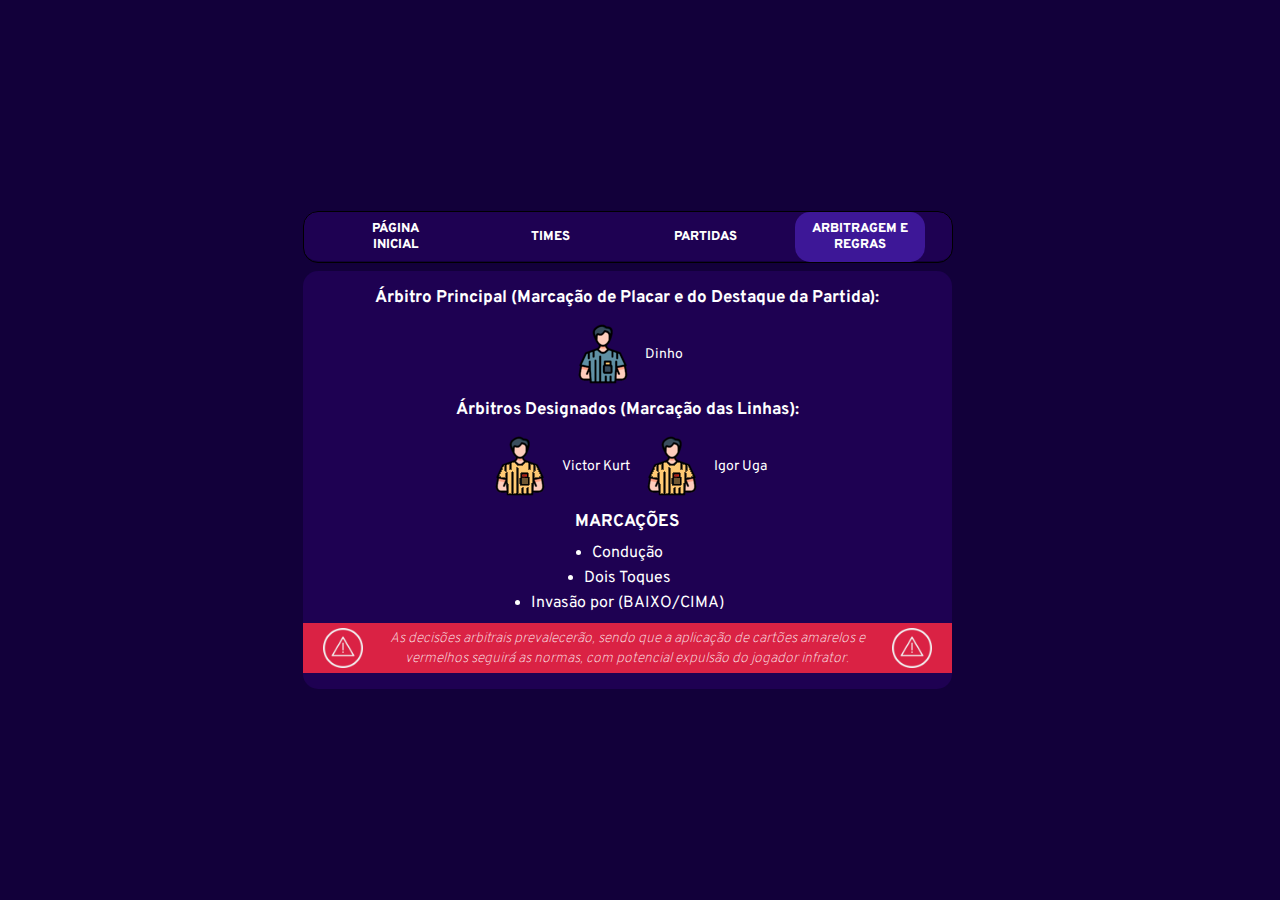
==== menu/arbitragem-regras.html @ 5cd1703c "first commit" ====
<!DOCTYPE html>
<html lang="pt-br">

<head>
    <meta charset="UTF-8">
    <meta name="viewport" content="width=device-width, initial-scale=1.0">
    <title>Desafio</title>
    <link rel="stylesheet" href="../css/style.css">
    <link rel="stylesheet" href="css/responsive.css">
    <link rel="stylesheet" href="css/responsive-mobile.css">
    <link rel="shortcut icon" href="../paulobas - Copia/images/favicon-32x32.png" type="image/x-icon">
</head>

<body>
    <main>
        <nav class="menu">
            <div class="menu__items">
                <span><a href="../index.html" class="menu__item__link">Página
                        <br> Inicial</a></span>
                <span><a href="times.html" class="menu__item__link">Times</a></span>
                <span><a href="partidas.html" class="menu__item__link">Partidas</a></span>
                <span><a href="arbitragem-regras.html" class="menu__item__link active">Arbitragem e Regras</a></span>
            </div>
        </nav>
        <div class="main__container">
            <div class="referee__container">
                <h2>Árbitro Principal (Marcação de Placar e do Destaque da Partida):</h2>
                <div class="referee">
                    <img src="../images/main-referee.png" alt="">
                    <p>Dinho</p>
                </div>
                <h2>Árbitros Designados (Marcação das Linhas):</h2>
                <div class="referee">
                    <img src="../images/line-referee.png" alt="">
                    <p>Victor Kurt</p>
                    <img src="../images/line-referee.png" alt="">
                    <p>Igor Uga</p>
                </div>
                <div class="marking">
                    <h2>MARCAÇÕES</h2>
                    <div class="marking__items">
                        <li>Condução</li>
                        <li>Dois Toques</li>
                        <li>Invasão por (BAIXO/CIMA)</li>
                    </div>
                    <div class="marking__alert">
                        <img src="../images/alert.png" alt="" class="alert__img">
                        <p>
                            <em>
                                As decisões arbitrais prevalecerão, sendo que a aplicação de cartões amarelos e vermelhos
                                seguirá as
                                normas, com potencial expulsão do jogador infrator.
                            </em>
                        </p>
                        <img src="../images/alert.png" alt="" class="alert__img">
                    </div>
                </div>
            </div>
        </div>
    </main>
</body>

</html>
---- css/style.css ----
/*Regras Gerais*/

* {
    font-family: var(--font);
    text-decoration: none;
}

/*Fonte do Site*/

@font-face {
    font-family: Overpass;
    src: url(../fonts/Overpass/Overpass-VariableFont_wght.ttf);
}

/*Variáveis*/

:root {
    --body-background: rgb(40, 9, 151);
    --perfil-background: rgb(61, 23, 151);
    --font-primaria: rgb(255, 255, 255);
    --fonte-secundaria: rgba(255, 255, 255, 0.589);
    --menu: rgb(30, 1, 82);
    --corvos-background: rgb(255, 115, 0);
    --azus-background: rgb(105, 195, 255);
    --aguias-background: rgb(29, 18, 189);
    --yeshua-background: rgb(151, 255, 165);
    --kadosh-background: rgb(255, 255, 255);
    --yokohama-background: rgb(0, 0, 0);

    /*==============================*/
    --red: #c20006;
    --red-active: #6b1c1f;
    --dark-grey: #3B3936;
    --medium-grey: #889C9B;
    --light-grey: #B2BEBF;
    --green: #486966;

    --font: 'Overpass';
}

/*Configs do Body e Main*/

html,
body {
    background-color: rgb(18, 0, 58);
    height: 100%;
    width: 100%;
    padding: 0;
    margin: 0;
}

body {
    display: flex;
    align-items: center;
    justify-content: center;
}

main {
    display: flex;
    flex-direction: column;
    gap: 10px;
}

/*Section do Perfil*/

.menu {
    background-color: var(--menu);
    border-radius: 15px;
    display: block;
    margin-right: 25px;
    width: 650px;
    height: 50px;
    position: relative;
}

.menu__items > a{
    color: white;
}

.menu__item__link {
    height: 50px;
    color: white;
    display: flex;
    align-items: center;
    justify-content: center;
}

.active {
    width: 100%;
    display: flex;
    align-items: center;
    justify-content: center;
    text-align: center;
    height: 50px;
    border-radius: 15px;
    background-color: var(--perfil-background);
}

/*Divs Gerais*/

.container {
    display: flex;
    flex-wrap: wrap;
    align-items: center;
    position: relative;
    width: 650px;
    height: 418px;
    justify-content: space-between;
}

/*================*/

.main__container {
    background-color: var(--menu);
    display: flex;
    align-items: center;
    justify-content: center;
    flex-wrap: wrap;
    align-items: center;
    text-align: center;
    position: relative;
    border-radius: 15px;
    width: 649px;
    height: 418px;
    justify-content: space-between;
}

/*============Card Individuais do Times============*/

.card__team {
    display: flex;
    position: relative;
    background-color: var(--menu);
    border-radius: 15px;
    width: 200px;
    height: 162px;
    z-index: 1;
}

/*============Background dos Times============*/

.corvos{
    background-color: var(--corvos-background);
}

.azus{
    background-color: var(--azus-background);
}

.aguias{
    background-color: var(--aguias-background);
}

.yeshua{
    background-color: var(--yeshua-background);
}

.kadosh{
    color: black;
    background-color: var(--kadosh-background);
}

.yokohama{
    background-color: var(--yokohama-background);
}

.corvos-background,
.azus-background,
.aguias-background,
.yeshua-background,
.kadosh-background,
.yokohama-background {
    border-radius: 15px;
    width: 200px;
    height: 170px;
    margin-top: -200px;
    z-index: -1;
}

.corvos-background {
    background-color: var(--corvos-background);
}

.corvos-background>h1 {
    color: black;
}

.azus-background {
    background-color: var(--azus-background);
}

.azus-background>h1 {
    color: black;
}

.aguias-background {
    background-color: var(--aguias-background);
}

.aguias-background>h1 {
    color: white;
}

.yeshua-background {
    background-color: var(--yeshua-background);
}

.yeshua-background>h1 {
    color: black;
}

.kadosh-background {
    background-color: var(--kadosh-background);
}

.kadosh-background>h1 {
    color: black;
}

.yokohama-background {
    background-color: var(--yokohama-background);
}

.yokohama-background>h1 {
    color: white;
}

/*============Card dos Times============*/

.card__team {
    display: inline-block;
    width: 100%;
    text-align: center;
    line-height: 50px;
}

.team__name {
    display: flex;
    align-items: center;
    justify-content: center;
    height: 20px;
    color: var(--font-primaria);
    font-size: 20px;
    margin: 0px;
    padding-top: 10px;
}

.team__info {
    display: flex;
    flex-direction: column;
    gap: 20px;
}

.team__info__header {
    color: white;
    height: 20px;
    display: flex;
    align-items: center;
    justify-content: center;
    gap: 40px;
}

.team__rows {
    display: flex;
    gap: 40px;
    font-size: 12px;
    font-weight: lighter;
}

.team__info__header>h4 {
    height: 20px;
    font-weight: 500;
}

.team {
    width: 70px;
    margin: 10px;
    display: flex;
    align-items: flex-start;
    flex-direction: column;
    gap: 5px;
}

.team__member {
    height: 20px;
    display: flex;
    justify-content: center;
    flex-direction: row;
    text-align: center;
    gap: 10px;
}

.position {
    display: flex;
    justify-content: center;
    flex-direction: column;
    text-align: center;
    gap: 5px;
}

.team__position {
    height: 20px;
    display: flex;
    justify-content: right;
    flex-direction: row;
    text-align: center;
    gap: 10px;
}

.team__member__position {
    color: white;
    margin: 0;
    padding: 0;
    display: flex;
    align-items: center;
    justify-content: right;
    text-align: right;
    height: 23px;
}

.team__member__name {
    color: white;
    margin: 0;
    padding: 0;
    display: flex;
    align-items: center;
    justify-content: left;
    text-align: left;
    height: 23px;
}

.captain__img {
    width: 20px;
    height: 20px;
}

/*============Card da Arbitragem============*/

.referee__container {
    color: white;
    width: 100%;
    display: flex;
    align-items: center;
    justify-content: center;
    gap: 30px;
    flex-direction: column;
}

.referee {
    font-size: 14px;
    height: 30px;
    margin: 0;
    display: flex;
    align-items: center;
    justify-content: center;
    gap: 10px;
    text-align: center;
}

.referee__container>h2,
.marking>h2 {
    font-size: 17px;
    margin: 0;
}

.marking {
    display: flex;
    flex-direction: column;
    gap: 10px;
}

.marking__items {
    display: flex;
    align-items: center;
    justify-content: center;
    flex-direction: column;
    gap: 5px;
    text-align: left;
}

.marking__alert {
    background-color: #DA2244;
    height: 50px;
    display: flex;
    align-items: center;
    padding: 0 20px;
}

.marking__alert>p>em {
    font-size: 14px;
    height: 52px;
    color: white;
    font-weight: 100;
    text-align: center;
}

.alert__img {
    width: 40px;
    height: 40px;
}

.referee__img {
    width: 30px;
}

/*============Card Partidas============*/

.main__container__table {
    background-color: var(--menu);
    text-align: center;
    position: relative;
    border-radius: 15px;
    border-left: 1px solid black;
    border-right: 1px solid black;
    border-bottom: 1px solid black;
    width: 649px;
    height: 418px;
    justify-content: space-between;
}

.main__container__table h1{
    font-size: 20px;
    color: white;
    width: 100%;
    height: 50px;
    margin: 0;
    display: flex;
    align-items: center;
    justify-content: center;
    text-align: center;
}

.main__container>p {
    padding: 0 30px;
}

/*============Card do Menu Partidas============*/

.menu__games{
    background-color: var(--menu);
    border-radius: 15px;
    display: block;
    margin-right: 25px;
    width: 649px;
    height: 50px;
    position: relative;
}

.menu__items {
    font-weight: 800;
    font-size: 13px;
    height: 50px;
    display: flex;
    align-items: center;
    justify-content: center;
    gap: 25px;
    border: 1px solid black;
    border-radius: 15px;
}

.menu__items>span {
    color: white;
    text-transform: uppercase;
    text-align: center;
    width: 130px;
    height: 50px;
    color: white;
    display: flex;
    align-items: center;
    justify-content: center;
}

 .menu__items>span:hover {
    display: flex;
    align-items: center;
    justify-content: center;
    text-align: center;
    height: 50px;
    border-radius: 15px;
    background-color: var(--perfil-background);
    cursor: pointer;
}

.menu__games__items>span{
    color: white;
}

/*============Card do Formato de Jogo============*/

.games__main{
    font-size: 13px;
    color: white;
    width: 100%;
    display: flex;
    align-items: center;
    justify-content: center;
    flex-direction: column;
    gap: 20px;
}

.games__main>div{
    border-radius: 5px;
    width: 100%;
}

.games__main__menu{
    display: flex;
    flex-direction: column;
    gap: 15px;
    width: 100%;
    
}

.games__main__menu>div{
    height: 100%;
    text-align: center;
}

.main__menu__form{
    border: 1px solid white;
    border-radius: 15px;
    display: flex;
    align-items: center;
    justify-content: center;
    flex-direction: row;
}

.first-game, .second-game, .semi-final{
    border-right: 1px solid white;
    border-radius: 15px;
}

.first-game, .second-game, .semi-final, .grand-final{
    height: 100%;
    padding: 0 15px;
}

.main__menu__text{
    font-size: 15px;
    font-weight: 400;
    font-style: italic;
    padding: 8px 20px;
    display: flex;
    align-items: center;
    grid-area: 30px;
    color: black;
    background-color: rgb(253, 253, 253);
    border-left: 1px solid black;
    border-right: 1px solid black;
}

.info__img{
    width: 40px;
    height: 40px;
}

/*============Card da Tabela============*/

.tabela{
    display: flex;
    flex-direction: column;
    gap: 10px;
    padding: 0 15px;
}

.tabela h1{
    height: 30px;
}
.tabela h1:first-of-type{
    padding-top: 8px;
}

.tabela__points{
    font-size: 14px;
    font-weight: bolder;
    font-style: italic;
    text-transform: uppercase;
    color: white;
    display: flex;
    align-items: center;
    justify-content: center;
    gap: 20px;
}

.tabela__points > li:first-of-type{
    color: green;
}

.tabela__points > li:last-of-type{
    color: red;
}

table{
    
    color: white;
    width: 100%;
    display: flex;
    align-items: center;
    justify-content: center;
    flex-direction: column;
    gap: 20px;
}

.tbody1 td.thead{
    width: 600px;
    margin: 0;
    padding: 0;
}

td.thead{
    width: 1263px;
}

td, th{
    width: 100px;
    border: 2px solid white;
    border-radius: 10px;
}

tbody th{
    width: 400px;
}

.thead{
    width: 350px;
}
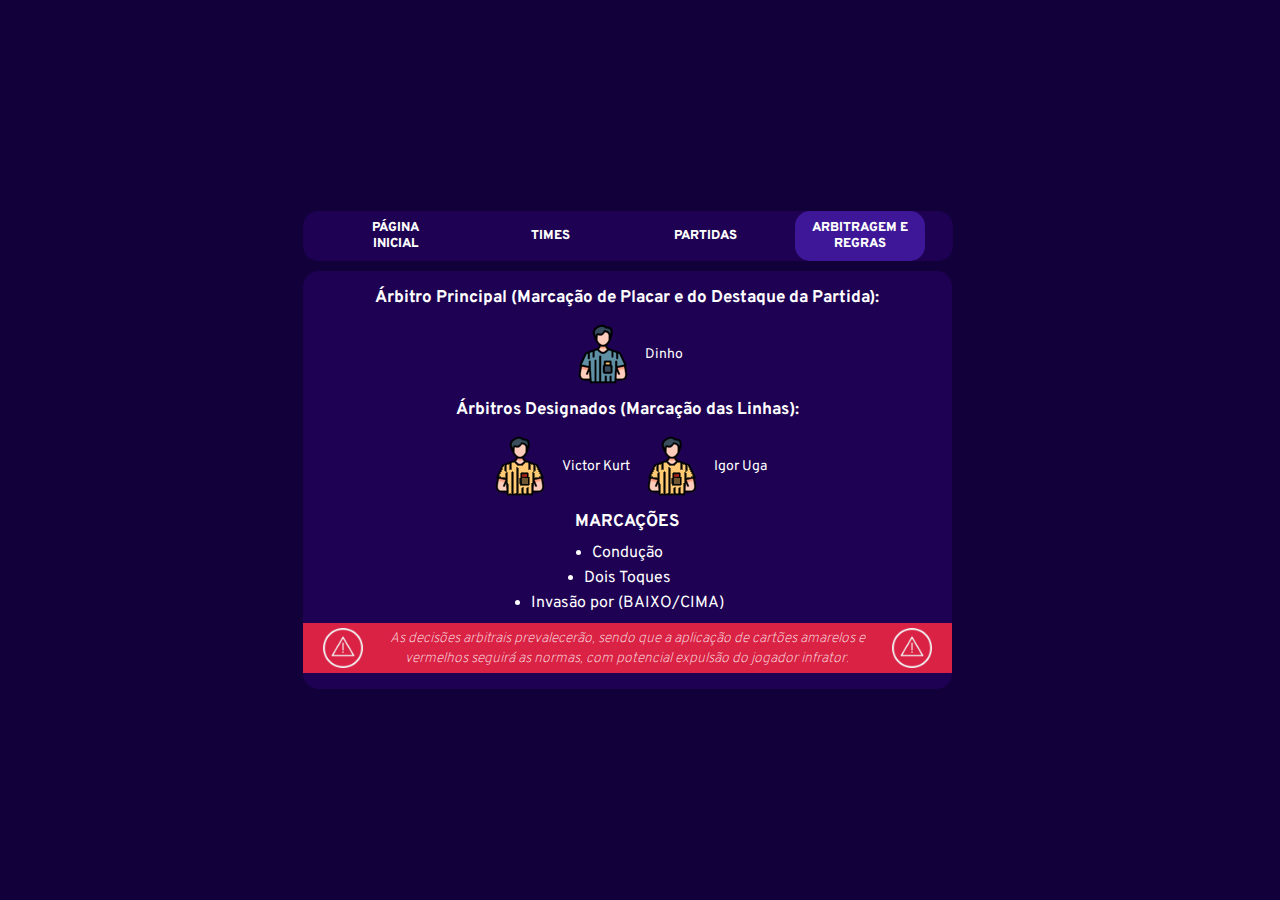
==== commit 129511ca: "git commit -m" ====
--- a/menu/arbitragem-regras.html
+++ b/menu/arbitragem-regras.html
@@ -4,10 +4,11 @@
 <head>
     <meta charset="UTF-8">
     <meta name="viewport" content="width=device-width, initial-scale=1.0">
-    <title>Desafio</title>
+    <title>Arbitragem e Regras</title>
+    <link rel="shortcut icon" href="../images/favicon.png" type="image/x-icon">
     <link rel="stylesheet" href="../css/style.css">
-    <link rel="stylesheet" href="css/responsive.css">
-    <link rel="stylesheet" href="css/responsive-mobile.css">
+    <link rel="stylesheet" href="../css/responsive.css">
+    <link rel="stylesheet" href="../css/responsive-mobile.css">
     <link rel="shortcut icon" href="../paulobas - Copia/images/favicon-32x32.png" type="image/x-icon">
 </head>
 
--- a/css/style.css
+++ b/css/style.css
@@ -20,10 +20,10 @@
     --font-primaria: rgb(255, 255, 255);
     --fonte-secundaria: rgba(255, 255, 255, 0.589);
     --menu: rgb(30, 1, 82);
-    --corvos-background: rgb(255, 115, 0);
-    --azus-background: rgb(105, 195, 255);
+    --corvos-background: rgb(0, 122, 16);
+    --azus-background: rgb(204, 0, 136);
     --aguias-background: rgb(29, 18, 189);
-    --yeshua-background: rgb(151, 255, 165);
+    --yeshua-background: rgb(82, 82, 82);
     --kadosh-background: rgb(255, 255, 255);
     --yokohama-background: rgb(0, 0, 0);
 
@@ -38,7 +38,7 @@
     --font: 'Overpass';
 }
 
-/*Configs do Body e Main*/
+/*================Configs do Body e Main================*/
 
 html,
 body {
@@ -61,7 +61,7 @@
     gap: 10px;
 }
 
-/*Section do Perfil*/
+/*================Section do Perfil================*/
 
 .menu {
     background-color: var(--menu);
@@ -73,7 +73,7 @@
     position: relative;
 }
 
-.menu__items > a{
+.menu__items>a {
     color: white;
 }
 
@@ -108,7 +108,7 @@
     justify-content: space-between;
 }
 
-/*================*/
+/*================Container Principal================*/
 
 .main__container {
     background-color: var(--menu);
@@ -123,6 +123,93 @@
     width: 649px;
     height: 418px;
     justify-content: space-between;
+}
+
+/*================Card da Página Inicial================*/
+
+.home__page {
+    color: white;
+    display: flex;
+    flex-direction: column;
+    gap: 5px;
+}
+
+.home__page__header {
+    background-color: #6b1c1f;
+    border-top-left-radius: 15px;
+    border-top-right-radius: 15px;
+    width: 100%;
+    height: 100px;
+    display: flex;
+    align-items: center;
+    justify-content: center;
+    gap: 10px;
+}
+
+.home__page__header>h1 {
+    font-size: 30px;
+}
+
+.home__page__text {
+    padding: 10px 0;
+    background-color: #2d1c6b;
+}
+
+.home__page__text>p {
+    margin: 0;
+}
+
+.home__page__desc {
+    height: 100%;
+    display: flex;
+    align-items: center;
+    justify-content: center;
+    flex-direction: column;
+    gap: 5px;
+}
+
+.home__page__desc:nth-child(3) {
+    padding: 10px;
+    background-color: #2d1c6b;
+}
+
+.home__page__desc:nth-child(4) {
+    padding: 10px 0;
+    background-color: #2d1c6b;
+}
+
+.home__page__desc:last-child {
+    font-size: 15px;
+    font-style: italic;
+    font-weight: 100;
+    padding: 10px 10px;
+    background-color: #6b1c1f;
+    border-bottom-left-radius: 15px;
+    border-bottom-right-radius: 15px;
+}
+
+.home__page__desc>p {
+    margin: 0;
+}
+
+.adress {
+    color: #d13136;
+}
+
+.logo__banner {
+    width: 640;
+    height: 60px;
+}
+
+.banner {
+    display: flex;
+    align-items: center;
+    justify-content: center;
+}
+
+.banner__img {
+    width: 640px;
+    height: 70px;
 }
 
 /*============Card Individuais do Times============*/
@@ -139,7 +226,7 @@
 
 /*============Background dos Times============*/
 
-.corvos{
+/*.corvos{
     background-color: var(--corvos-background);
 }
 
@@ -163,6 +250,8 @@
 .yokohama{
     background-color: var(--yokohama-background);
 }
+
+*/
 
 .corvos-background,
 .azus-background,
@@ -182,7 +271,7 @@
 }
 
 .corvos-background>h1 {
-    color: black;
+    color: white;
 }
 
 .azus-background {
@@ -206,7 +295,7 @@
 }
 
 .yeshua-background>h1 {
-    color: black;
+    color: white;
 }
 
 .kadosh-background {
@@ -410,15 +499,13 @@
     text-align: center;
     position: relative;
     border-radius: 15px;
-    border-left: 1px solid black;
-    border-right: 1px solid black;
-    border-bottom: 1px solid black;
     width: 649px;
     height: 418px;
     justify-content: space-between;
 }
 
-.main__container__table h1{
+.main__container__table h1 {
+    background-color: #6b1c1f;
     font-size: 20px;
     color: white;
     width: 100%;
@@ -436,7 +523,7 @@
 
 /*============Card do Menu Partidas============*/
 
-.menu__games{
+.menu__games {
     background-color: var(--menu);
     border-radius: 15px;
     display: block;
@@ -454,7 +541,6 @@
     align-items: center;
     justify-content: center;
     gap: 25px;
-    border: 1px solid black;
     border-radius: 15px;
 }
 
@@ -470,7 +556,7 @@
     justify-content: center;
 }
 
- .menu__items>span:hover {
+.menu__items>span:hover {
     display: flex;
     align-items: center;
     justify-content: center;
@@ -481,13 +567,13 @@
     cursor: pointer;
 }
 
-.menu__games__items>span{
+.menu__games__items>span {
     color: white;
 }
 
 /*============Card do Formato de Jogo============*/
 
-.games__main{
+.games__main {
     font-size: 13px;
     color: white;
     width: 100%;
@@ -498,25 +584,25 @@
     gap: 20px;
 }
 
-.games__main>div{
+.games__main>div {
     border-radius: 5px;
     width: 100%;
 }
 
-.games__main__menu{
+.games__main__menu {
     display: flex;
     flex-direction: column;
     gap: 15px;
     width: 100%;
-    
-}
-
-.games__main__menu>div{
+
+}
+
+.games__main__menu>div {
     height: 100%;
     text-align: center;
 }
 
-.main__menu__form{
+.main__menu__form {
     border: 1px solid white;
     border-radius: 15px;
     display: flex;
@@ -525,17 +611,24 @@
     flex-direction: row;
 }
 
-.first-game, .second-game, .semi-final{
+.first-game,
+.second-game,
+.semi-final,
+.grand-final {
     border-right: 1px solid white;
     border-radius: 15px;
 }
 
-.first-game, .second-game, .semi-final, .grand-final{
+.first-game,
+.second-game,
+.semi-final,
+.grand-final {
     height: 100%;
     padding: 0 15px;
-}
-
-.main__menu__text{
+    background-color: #2d1c6b;
+}
+
+.main__menu__text {
     font-size: 15px;
     font-weight: 400;
     font-style: italic;
@@ -543,34 +636,33 @@
     display: flex;
     align-items: center;
     grid-area: 30px;
-    color: black;
-    background-color: rgb(253, 253, 253);
-    border-left: 1px solid black;
-    border-right: 1px solid black;
-}
-
-.info__img{
+    color: white;
+    background-color: #2d1c6b;
+}
+
+.info__img {
     width: 40px;
     height: 40px;
 }
 
 /*============Card da Tabela============*/
 
-.tabela{
+.tabela {
     display: flex;
     flex-direction: column;
     gap: 10px;
     padding: 0 15px;
 }
 
-.tabela h1{
+.tabela h1 {
     height: 30px;
 }
-.tabela h1:first-of-type{
+
+.tabela h1:first-of-type {
     padding-top: 8px;
 }
 
-.tabela__points{
+.tabela__points {
     font-size: 14px;
     font-weight: bolder;
     font-style: italic;
@@ -582,16 +674,16 @@
     gap: 20px;
 }
 
-.tabela__points > li:first-of-type{
+.tabela__points>li:first-of-type {
     color: green;
 }
 
-.tabela__points > li:last-of-type{
+.tabela__points>li:last-of-type {
     color: red;
 }
 
-table{
-    
+table {
+
     color: white;
     width: 100%;
     display: flex;
@@ -601,26 +693,374 @@
     gap: 20px;
 }
 
-.tbody1 td.thead{
+.tbody1 td.thead {
     width: 600px;
     margin: 0;
     padding: 0;
 }
 
-td.thead{
+td.thead {
     width: 1263px;
 }
 
-td, th{
+td,
+th {
     width: 100px;
+    color: white;
+    background-color: rgba(53, 52, 52, 0.418);
     border: 2px solid white;
     border-radius: 10px;
 }
 
-tbody th{
+tbody th {
     width: 400px;
 }
 
-.thead{
+.thead {
     width: 350px;
+}
+
+/*============Card das Partidas============*/
+
+.pjogo,
+.sjogo,
+.semifinal,
+.final__card {
+    display: flex;
+    align-items: center;
+    justify-content: center;
+    flex-direction: column;
+    gap: 10px;
+}
+
+.pjogo>h1 {
+    height: 40px;
+}
+
+.pjogo>p {
+    color: white;
+    font-size: 18px;
+    margin: 0;
+}
+
+.primeira-rodada,
+.segunda-rodada,
+.semifinal__card,
+.final__card {
+    margin-top: -5px;
+    width: 100%;
+    height: 370px;
+    display: flex;
+    align-items: center;
+    justify-content: center;
+    flex-direction: column;
+    gap: 12px;
+}
+
+.semifinal__card > .jogos{
+    display: flex;
+    gap: 25px;
+}
+
+.jogos{
+    width: 100%;
+    display: flex;
+    align-items: center;
+    justify-content: center;
+    flex-direction: column;
+    gap: 10px;
+}
+
+.score__header {
+    width: 100%;
+    color: white;
+    display: flex;
+    align-items: center;
+    justify-content: center;
+    flex-direction: column;
+    gap: 5px;
+}
+
+.score__header>h1 {
+    font-size: 14px;
+    width: 100%;
+    height: 20px;
+    background-color: #6b1c1f;
+}
+
+.semifinal__card {
+    margin-top: -9px;
+    width: 100%;
+    height: 370px;
+    display: flex;
+    align-items: center;
+    justify-content: center;
+    flex-direction: column;
+    gap: 25px;
+}
+
+
+
+.final__card{
+    margin-top: 18px;
+    height: fit-content;
+    gap: 45px;
+}
+
+.final__card>.jogos {
+    gap: 20px;
+}
+
+.ranking__card{
+    display: flex;
+    gap: 0px;
+}
+
+.ranking__position{
+    height: 30px;
+    display: flex;
+    flex-direction: column;
+}
+
+.ranking__position > h1{
+    width: 216px;
+    height: 30px;
+}
+
+.ranking__position > p{
+    color: white;
+    background-color: #2d1c6b;
+    width: 216px;
+    height: 30px;
+}
+
+/*============Configs Gerais Placar============*/
+
+.score {
+    font-size: 16px;
+    color: white;
+    width: 400px;
+    height: 18px;
+    display: flex;
+    align-items: center;
+    justify-content: center;
+    flex-direction: row;
+    gap: 5px;
+}
+
+.score__team {
+    display: flex;
+    align-items: center;
+    justify-content: center;
+    padding-top: 3px;
+    width: 2000px;
+    height: 20px;
+    background-color: #2d1c6b;
+    border: 1px solid white;
+    border-left: 10px solid #6b1c1f;
+    border-top-left-radius: 5px;
+    border-bottom-left-radius: 5px;
+}
+
+.score__team__2 {
+    display: flex;
+    align-items: center;
+    justify-content: center;
+    padding-top: 2px;
+    width: 2000px;
+    height: 20px;
+    background-color: #2d1c6b;
+    border: 1px solid white;
+    border-right: 10px solid #6b1c1f;
+    border-top-right-radius: 5px;
+    border-bottom-right-radius: 5px;
+}
+
+.score__points {
+    display: flex;
+    align-items: center;
+    justify-content: center;
+    padding: 5px 0;
+    width: 400px;
+    height: 20px;
+    background-color: #6b1c1f;
+    border: 1px solid white;
+}
+
+.score__logo {
+    width: 30px;
+}
+
+.score__img {
+    width: 450px;
+}
+
+/*============Configs Individuais do Placar dos Times============*/
+
+.score__team__corvos {
+    display: flex;
+    align-items: center;
+    justify-content: center;
+    padding-top: 2px;
+    width: 2000px;
+    height: 20px;
+    background-color: #2d1c6b;
+    border: 1px solid white;
+    border-left: 10px solid var(--corvos-background);
+    border-top-left-radius: 5px;
+    border-bottom-left-radius: 5px;
+}
+
+.score__team__corvos__2 {
+    display: flex;
+    align-items: center;
+    justify-content: center;
+    padding-top: 2px;
+    width: 2000px;
+    height: 20px;
+    background-color: #2d1c6b;
+    border: 1px solid white;
+    border-right: 10px solid var(--corvos-background);
+    border-top-right-radius: 5px;
+    border-bottom-right-radius: 5px;
+}
+
+.score__team__kadosh {
+    display: flex;
+    align-items: center;
+    justify-content: center;
+    padding-top: 2px;
+    width: 2000px;
+    height: 20px;
+    background-color: #2d1c6b;
+    border: 1px solid white;
+    border-right: 10px solid var(--kadosh-background);
+    border-top-right-radius: 5px;
+    border-bottom-right-radius: 5px;
+}
+
+.score__team__kadosh__2 {
+    display: flex;
+    align-items: center;
+    justify-content: center;
+    padding-top: 2px;
+    width: 2000px;
+    height: 20px;
+    background-color: #2d1c6b;
+    border: 1px solid white;
+    border-left: 10px solid var(--kadosh-background);
+    border-top-left-radius: 5px;
+    border-bottom-left-radius: 5px;
+}
+
+.score__team__aguias {
+    display: flex;
+    align-items: center;
+    justify-content: center;
+    padding-top: 2px;
+    width: 2000px;
+    height: 20px;
+    background-color: #2d1c6b;
+    border: 1px solid white;
+    border-left: 10px solid var(--aguias-background);
+    border-top-left-radius: 5px;
+    border-bottom-left-radius: 5px;
+}
+
+.score__team__aguias__2 {
+    display: flex;
+    align-items: center;
+    justify-content: center;
+    padding-top: 2px;
+    width: 2000px;
+    height: 20px;
+    background-color: #2d1c6b;
+    border: 1px solid white;
+    border-right: 10px solid var(--aguias-background);
+    border-top-right-radius: 5px;
+    border-bottom-right-radius: 5px;
+}
+
+.score__team__yeshua {
+    display: flex;
+    align-items: center;
+    justify-content: center;
+    padding-top: 2px;
+    width: 2000px;
+    height: 20px;
+    background-color: #2d1c6b;
+    border: 1px solid white;
+    border-right: 10px solid var(--yeshua-background);
+    border-top-right-radius: 5px;
+    border-bottom-right-radius: 5px;
+}
+
+.score__team__yeshua__2 {
+    display: flex;
+    align-items: center;
+    justify-content: center;
+    padding-top: 2px;
+    width: 2000px;
+    height: 20px;
+    background-color: #2d1c6b;
+    border: 1px solid white;
+    border-left: 10px solid var(--yeshua-background);
+    border-top-left-radius: 5px;
+    border-bottom-left-radius: 5px;
+}
+
+.score__team__azus {
+    display: flex;
+    align-items: center;
+    justify-content: center;
+    padding-top: 2px;
+    width: 2000px;
+    height: 20px;
+    background-color: #2d1c6b;
+    border: 1px solid white;
+    border-left: 10px solid var(--azus-background);
+    border-top-left-radius: 5px;
+    border-bottom-left-radius: 5px;
+}
+
+.score__team__azus__2 {
+    display: flex;
+    align-items: center;
+    justify-content: center;
+    padding-top: 2px;
+    width: 2000px;
+    height: 20px;
+    background-color: #2d1c6b;
+    border: 1px solid white;
+    border-right: 10px solid var(--azus-background);
+    border-top-right-radius: 5px;
+    border-bottom-right-radius: 5px;
+}
+
+.score__team__yokohama {
+    display: flex;
+    align-items: center;
+    justify-content: center;
+    padding-top: 2px;
+    width: 2000px;
+    height: 20px;
+    background-color: #2d1c6b;
+    border: 1px solid white;
+    border-right: 10px solid var(--yokohama-background);
+    border-top-right-radius: 5px;
+    border-bottom-right-radius: 5px;
+}
+
+.score__team__yokohama__2 {
+    display: flex;
+    align-items: center;
+    justify-content: center;
+    padding-top: 2px;
+    width: 2000px;
+    height: 20px;
+    background-color: #2d1c6b;
+    border: 1px solid white;
+    border-left: 10px solid var(--yokohama-background);
+    border-top-left-radius: 5px;
+    border-bottom-left-radius: 5px;
 }--- a/css/responsive.css
+++ b/css/responsive.css
@@ -0,0 +1,978 @@
+@media (max-width: 800px) {
+
+    html,
+    body {
+        background-color: rgb(18, 0, 58);
+        display: flex;
+        align-items: center;
+        justify-content: center;
+        height: 100%;
+        width: 100%;
+        padding: 0;
+        margin: 0;
+    }
+
+    body {
+        display: flex;
+        align-items: center;
+        justify-content: center;
+    }
+
+    main {
+        display: flex;
+        align-items: center;
+        flex-direction: column;
+        gap: 10px;
+    }
+
+    /*================Section do Perfil================*/
+
+    .menu {
+        background-color: var(--menu);
+        border-radius: 15px;
+        display: block;
+        margin: 0;
+        width: 650px;
+        height: 50px;
+        position: relative;
+    }
+
+    .menu__items>a {
+        color: white;
+    }
+
+    .menu__item__link {
+        height: 50px;
+        color: white;
+        display: flex;
+        align-items: center;
+        justify-content: center;
+    }
+
+    .active {
+        width: 100%;
+        display: flex;
+        align-items: center;
+        justify-content: center;
+        text-align: center;
+        height: 50px;
+        border-radius: 15px;
+        background-color: var(--perfil-background);
+    }
+
+    /*Divs Gerais*/
+
+    .container {
+        display: flex;
+        flex-wrap: wrap;
+        align-items: center;
+        position: relative;
+        width: 650px;
+        height: 418px;
+        justify-content: space-between;
+    }
+
+    /*================Container Principal================*/
+
+    .main__container {
+        background-color: var(--menu);
+        display: flex;
+        align-items: center;
+        justify-content: center;
+        flex-wrap: wrap;
+        align-items: center;
+        text-align: center;
+        position: relative;
+        border-radius: 15px;
+        width: 649px;
+        height: 418px;
+        justify-content: space-between;
+    }
+
+    /*================Card da Página Inicial================*/
+
+    .home__page {
+        color: white;
+        display: flex;
+        flex-direction: column;
+        gap: 5px;
+    }
+
+    .home__page__header {
+        width: 100%;
+        display: flex;
+        align-items: center;
+        justify-content: center;
+        gap: 0px;
+    }
+
+    .home__page__header>h1 {
+        font-size: 30px;
+    }
+
+    .home__page__text {
+        padding: 10px 0;
+        background-color: #2d1c6b;
+    }
+
+    .home__page__text>p {
+        margin: 0;
+    }
+
+    .home__page__desc {
+        height: 100%;
+        display: flex;
+        align-items: center;
+        justify-content: center;
+        flex-direction: column;
+        gap: 5px;
+    }
+
+    .home__page__desc:nth-child(3) {
+        padding: 10px;
+        background-color: #2d1c6b;
+    }
+
+    .home__page__desc:nth-child(4) {
+        padding: 10px 0;
+        background-color: #2d1c6b;
+    }
+
+    .home__page__desc:last-child {
+        font-size: 15px;
+        font-style: italic;
+        font-weight: 100;
+        padding: 10px 10px;
+        background-color: #6b1c1f;
+        border-bottom-left-radius: 15px;
+        border-bottom-right-radius: 15px;
+    }
+
+    .home__page__desc>p {
+        margin: 0;
+    }
+
+    .adress {
+        color: #d13136;
+    }
+
+    .logo__banner {
+        width: 640;
+        height: 60px;
+    }
+
+    .banner {
+        display: flex;
+        align-items: center;
+        justify-content: center;
+    }
+
+    .banner__img {
+        width: 640px;
+        height: 70px;
+    }
+
+    /*============Card Individuais do Times============*/
+
+    .card__team {
+        display: flex;
+        position: relative;
+        background-color: var(--menu);
+        border-radius: 15px;
+        width: 200px;
+        height: 162px;
+        z-index: 1;
+    }
+
+    /*============Background dos Times============*/
+
+    /*.corvos{
+    background-color: var(--corvos-background);
+}
+
+.azus{
+    background-color: var(--azus-background);
+}
+
+.aguias{
+    background-color: var(--aguias-background);
+}
+
+.yeshua{
+    background-color: var(--yeshua-background);
+}
+
+.kadosh{
+    color: black;
+    background-color: var(--kadosh-background);
+}
+
+.yokohama{
+    background-color: var(--yokohama-background);
+}
+
+*/
+
+    .corvos-background,
+    .azus-background,
+    .aguias-background,
+    .yeshua-background,
+    .kadosh-background,
+    .yokohama-background {
+        border-radius: 15px;
+        width: 200px;
+        height: 170px;
+        margin-top: -200px;
+        z-index: -1;
+    }
+
+    .corvos-background {
+        background-color: var(--corvos-background);
+    }
+
+    .corvos-background>h1 {
+        color: white;
+    }
+
+    .azus-background {
+        background-color: var(--azus-background);
+    }
+
+    .azus-background>h1 {
+        color: black;
+    }
+
+    .aguias-background {
+        background-color: var(--aguias-background);
+    }
+
+    .aguias-background>h1 {
+        color: white;
+    }
+
+    .yeshua-background {
+        background-color: var(--yeshua-background);
+    }
+
+    .yeshua-background>h1 {
+        color: white;
+    }
+
+    .kadosh-background {
+        background-color: var(--kadosh-background);
+    }
+
+    .kadosh-background>h1 {
+        color: black;
+    }
+
+    .yokohama-background {
+        background-color: var(--yokohama-background);
+    }
+
+    .yokohama-background>h1 {
+        color: white;
+    }
+
+    /*============Card dos Times============*/
+
+    .card__team {
+        display: inline-block;
+        width: 100%;
+        text-align: center;
+        line-height: 50px;
+    }
+
+    .team__name {
+        display: flex;
+        align-items: center;
+        justify-content: center;
+        height: 20px;
+        color: var(--font-primaria);
+        font-size: 20px;
+        margin: 0px;
+        padding-top: 10px;
+    }
+
+    .team__info {
+        display: flex;
+        flex-direction: column;
+        gap: 20px;
+    }
+
+    .team__info__header {
+        color: white;
+        height: 20px;
+        display: flex;
+        align-items: center;
+        justify-content: center;
+        gap: 40px;
+    }
+
+    .team__rows {
+        display: flex;
+        gap: 40px;
+        font-size: 12px;
+        font-weight: lighter;
+    }
+
+    .team__info__header>h4 {
+        height: 20px;
+        font-weight: 500;
+    }
+
+    .team {
+        width: 70px;
+        margin: 10px;
+        display: flex;
+        align-items: flex-start;
+        flex-direction: column;
+        gap: 5px;
+    }
+
+    .team__member {
+        height: 20px;
+        display: flex;
+        justify-content: center;
+        flex-direction: row;
+        text-align: center;
+        gap: 10px;
+    }
+
+    .position {
+        display: flex;
+        justify-content: center;
+        flex-direction: column;
+        text-align: center;
+        gap: 5px;
+    }
+
+    .team__position {
+        height: 20px;
+        display: flex;
+        justify-content: right;
+        flex-direction: row;
+        text-align: center;
+        gap: 10px;
+    }
+
+    .team__member__position {
+        color: white;
+        margin: 0;
+        padding: 0;
+        display: flex;
+        align-items: center;
+        justify-content: right;
+        text-align: right;
+        height: 23px;
+    }
+
+    .team__member__name {
+        color: white;
+        margin: 0;
+        padding: 0;
+        display: flex;
+        align-items: center;
+        justify-content: left;
+        text-align: left;
+        height: 23px;
+    }
+
+    .captain__img {
+        width: 20px;
+        height: 20px;
+    }
+
+    /*============Card da Arbitragem============*/
+
+    .referee__container {
+        color: white;
+        width: 100%;
+        display: flex;
+        align-items: center;
+        justify-content: center;
+        gap: 30px;
+        flex-direction: column;
+    }
+
+    .referee {
+        font-size: 14px;
+        height: 30px;
+        margin: 0;
+        display: flex;
+        align-items: center;
+        justify-content: center;
+        gap: 10px;
+        text-align: center;
+    }
+
+    .referee__container>h2,
+    .marking>h2 {
+        font-size: 17px;
+        margin: 0;
+    }
+
+    .marking {
+        display: flex;
+        flex-direction: column;
+        gap: 10px;
+    }
+
+    .marking__items {
+        display: flex;
+        align-items: center;
+        justify-content: center;
+        flex-direction: column;
+        gap: 5px;
+        text-align: left;
+    }
+
+    .marking__alert {
+        background-color: #DA2244;
+        height: 50px;
+        display: flex;
+        align-items: center;
+        padding: 0 20px;
+    }
+
+    .marking__alert>p>em {
+        font-size: 14px;
+        height: 52px;
+        color: white;
+        font-weight: 100;
+        text-align: center;
+    }
+
+    .alert__img {
+        width: 40px;
+        height: 40px;
+    }
+
+    .referee__img {
+        width: 30px;
+    }
+
+    /*============Card Partidas============*/
+
+    .main__container__table {
+        background-color: var(--menu);
+        display: flex;
+        align-items: center;
+        justify-content: center;
+        text-align: center;
+        position: relative;
+        border-radius: 15px;
+        width: 649px;
+        height: fit-content;
+        justify-content: space-between;
+    }
+
+    .main__container__table h1 {
+        font-size: 20px;
+        color: white;
+        width: 100%;
+        height: 50px;
+        margin: 0;
+        display: flex;
+        align-items: center;
+        justify-content: center;
+        text-align: center;
+    }
+
+    .main__container>p {
+        padding: 0 30px;
+    }
+
+    /*============Card do Menu Partidas============*/
+
+    .menu__games {
+        background-color: var(--menu);
+        border-radius: 15px;
+        display: block;
+        margin-right: 25px;
+        width: 649px;
+        height: 50px;
+        position: relative;
+    }
+
+    .menu__items {
+        font-weight: 800;
+        font-size: 13px;
+        height: 50px;
+        display: flex;
+        align-items: center;
+        justify-content: center;
+        gap: 25px;
+        border-radius: 15px;
+    }
+
+    .menu__items>span {
+        color: white;
+        text-transform: uppercase;
+        text-align: center;
+        width: 130px;
+        height: 50px;
+        color: white;
+        display: flex;
+        align-items: center;
+        justify-content: center;
+    }
+
+    .menu__items>span:hover {
+        display: flex;
+        align-items: center;
+        justify-content: center;
+        text-align: center;
+        height: 50px;
+        border-radius: 15px;
+        background-color: var(--perfil-background);
+        cursor: pointer;
+    }
+
+    .menu__games__items>span {
+        color: white;
+    }
+
+    /*============Card do Formato de Jogo============*/
+
+    .games__main {
+        font-size: 13px;
+        color: white;
+        width: 100%;
+        display: flex;
+        align-items: center;
+        justify-content: center;
+        flex-direction: column;
+        gap: 20px;
+    }
+
+    .games__main>div {
+        border-radius: 5px;
+        width: 100%;
+    }
+
+    .games__main__menu {
+        display: flex;
+        flex-direction: column;
+        gap: 15px;
+        width: 100%;
+
+    }
+
+    .games__main__menu>div {
+        height: 100%;
+        text-align: center;
+    }
+
+    .main__menu__form {
+        border-radius: 15px;
+        display: flex;
+        align-items: center;
+        justify-content: center;
+        flex-direction: row;
+    }
+
+    .first-game,
+    .second-game,
+    .semi-final,
+    .grand-final {
+        border-right: 1px solid white;
+        border-radius: 15px;
+    }
+
+    .first-game,
+    .second-game,
+    .semi-final,
+    .grand-final {
+        height: 100%;
+        padding: 0 15px;
+        background-color: #2d1c6b;
+    }
+
+    .main__menu__text {
+        font-size: 15px;
+        font-weight: 400;
+        font-style: italic;
+        padding: 8px 20px;
+        display: flex;
+        align-items: center;
+        grid-area: 30px;
+        color: white;
+        background-color: #2d1c6b;
+    }
+
+    .info__img {
+        width: 40px;
+        height: 40px;
+    }
+
+    /*============Card da Tabela============*/
+
+    .tabela {
+        display: flex;
+        flex-direction: column;
+        gap: 10px;
+        padding: 0 15px;
+    }
+
+    .tabela h1 {
+        height: 30px;
+    }
+
+    .tabela h1:first-of-type {
+        padding-top: 8px;
+    }
+
+    .tabela__points {
+        font-size: 14px;
+        font-weight: bolder;
+        font-style: italic;
+        text-transform: uppercase;
+        color: white;
+        display: flex;
+        align-items: center;
+        justify-content: center;
+        gap: 20px;
+    }
+
+    .tabela__points>li:first-of-type {
+        color: green;
+    }
+
+    .tabela__points>li:last-of-type {
+        color: red;
+    }
+
+    table {
+
+        color: white;
+        width: 100%;
+        display: flex;
+        align-items: center;
+        justify-content: center;
+        flex-direction: column;
+        gap: 20px;
+    }
+
+    .tbody1 td.thead {
+        width: 600px;
+        margin: 0;
+        padding: 0;
+    }
+
+    td.thead {
+        width: 1263px;
+    }
+
+    td,
+    th {
+        width: 100px;
+        color: white;
+        background-color: rgba(53, 52, 52, 0.418);
+        border: 2px solid white;
+        border-radius: 10px;
+    }
+
+    tbody th {
+        width: 400px;
+    }
+
+    .thead {
+        width: 350px;
+    }
+
+    /*============Card das Partidas============*/
+
+    .pjogo,
+    .sjogo,
+    .semifinal,
+    .final__card {
+        display: flex;
+        align-items: center;
+        justify-content: center;
+        flex-direction: column;
+        gap: 10px;
+    }
+
+    .pjogo>h1 {
+        height: 40px;
+    }
+
+    .pjogo>p {
+        color: white;
+        font-size: 18px;
+        margin: 0;
+    }
+
+    .primeira-rodada,
+    .segunda-rodada,
+    .semifinal__card,
+    .final__card {
+        margin-top: -5px;
+        width: 100%;
+        height: 370px;
+        display: flex;
+        align-items: center;
+        justify-content: center;
+        flex-direction: column;
+        gap: 12px;
+    }
+
+    .score__header {
+        width: 100%;
+        color: white;
+        display: flex;
+        align-items: center;
+        justify-content: center;
+        flex-direction: column;
+        gap: 5px;
+    }
+
+    .score__header>h1 {
+        font-size: 14px;
+        width: 100%;
+        height: 20px;
+        background-color: #6b1c1f;
+    }
+
+    .semifinal__card {
+        width: 100%;
+        height: 370px;
+        display: flex;
+        align-items: center;
+        justify-content: center;
+        flex-direction: column;
+        gap: 25px;
+    }
+
+    /*============Configs Gerais Placar============*/
+
+    .score {
+        font-size: 16px;
+        color: white;
+        width: 400px;
+        height: 18px;
+        display: flex;
+        align-items: center;
+        justify-content: center;
+        flex-direction: row;
+        gap: 5px;
+    }
+
+    .score__team {
+        display: flex;
+        align-items: center;
+        justify-content: center;
+        padding-top: 3px;
+        width: 2000px;
+        height: 20px;
+        background-color: #2d1c6b;
+        border: 1px solid white;
+        border-left: 10px solid #6b1c1f;
+        border-top-left-radius: 5px;
+        border-bottom-left-radius: 5px;
+    }
+
+    .score__team__2 {
+        display: flex;
+        align-items: center;
+        justify-content: center;
+        padding-top: 2px;
+        width: 2000px;
+        height: 20px;
+        background-color: #2d1c6b;
+        border: 1px solid white;
+        border-right: 10px solid #6b1c1f;
+        border-top-right-radius: 5px;
+        border-bottom-right-radius: 5px;
+    }
+
+    .score__points {
+        display: flex;
+        align-items: center;
+        justify-content: center;
+        padding: 5px 0;
+        width: 400px;
+        height: 20px;
+        background-color: #6b1c1f;
+        border: 1px solid white;
+    }
+
+    .score__logo {
+        width: 30px;
+    }
+
+    .score__img {
+        width: 450px;
+    }
+
+    /*============Configs Individuais do Placar dos Times============*/
+
+    .score__team__corvos {
+        display: flex;
+        align-items: center;
+        justify-content: center;
+        padding-top: 2px;
+        width: 2000px;
+        height: 20px;
+        background-color: #2d1c6b;
+        border: 1px solid white;
+        border-left: 10px solid var(--corvos-background);
+        border-top-left-radius: 5px;
+        border-bottom-left-radius: 5px;
+    }
+
+    .score__team__corvos__2 {
+        display: flex;
+        align-items: center;
+        justify-content: center;
+        padding-top: 2px;
+        width: 2000px;
+        height: 20px;
+        background-color: #2d1c6b;
+        border: 1px solid white;
+        border-right: 10px solid var(--corvos-background);
+        border-top-right-radius: 5px;
+        border-bottom-right-radius: 5px;
+    }
+
+    .score__team__kadosh {
+        display: flex;
+        align-items: center;
+        justify-content: center;
+        padding-top: 2px;
+        width: 2000px;
+        height: 20px;
+        background-color: #2d1c6b;
+        border: 1px solid white;
+        border-right: 10px solid var(--kadosh-background);
+        border-top-right-radius: 5px;
+        border-bottom-right-radius: 5px;
+    }
+
+    .score__team__kadosh__2 {
+        display: flex;
+        align-items: center;
+        justify-content: center;
+        padding-top: 2px;
+        width: 2000px;
+        height: 20px;
+        background-color: #2d1c6b;
+        border: 1px solid white;
+        border-left: 10px solid var(--kadosh-background);
+        border-top-left-radius: 5px;
+        border-bottom-left-radius: 5px;
+    }
+
+    .score__team__aguias {
+        display: flex;
+        align-items: center;
+        justify-content: center;
+        padding-top: 2px;
+        width: 2000px;
+        height: 20px;
+        background-color: #2d1c6b;
+        border: 1px solid white;
+        border-left: 10px solid var(--aguias-background);
+        border-top-left-radius: 5px;
+        border-bottom-left-radius: 5px;
+    }
+
+    .score__team__aguias__2 {
+        display: flex;
+        align-items: center;
+        justify-content: center;
+        padding-top: 2px;
+        width: 2000px;
+        height: 20px;
+        background-color: #2d1c6b;
+        border: 1px solid white;
+        border-right: 10px solid var(--aguias-background);
+        border-top-right-radius: 5px;
+        border-bottom-right-radius: 5px;
+    }
+
+    .score__team__yeshua {
+        display: flex;
+        align-items: center;
+        justify-content: center;
+        padding-top: 2px;
+        width: 2000px;
+        height: 20px;
+        background-color: #2d1c6b;
+        border: 1px solid white;
+        border-right: 10px solid var(--yeshua-background);
+        border-top-right-radius: 5px;
+        border-bottom-right-radius: 5px;
+    }
+
+    .score__team__yeshua__2 {
+        display: flex;
+        align-items: center;
+        justify-content: center;
+        padding-top: 2px;
+        width: 2000px;
+        height: 20px;
+        background-color: #2d1c6b;
+        border: 1px solid white;
+        border-left: 10px solid var(--yeshua-background);
+        border-top-left-radius: 5px;
+        border-bottom-left-radius: 5px;
+    }
+
+    .score__team__azus {
+        display: flex;
+        align-items: center;
+        justify-content: center;
+        padding-top: 2px;
+        width: 2000px;
+        height: 20px;
+        background-color: #2d1c6b;
+        border: 1px solid white;
+        border-left: 10px solid var(--azus-background);
+        border-top-left-radius: 5px;
+        border-bottom-left-radius: 5px;
+    }
+
+    .score__team__azus__2 {
+        display: flex;
+        align-items: center;
+        justify-content: center;
+        padding-top: 2px;
+        width: 2000px;
+        height: 20px;
+        background-color: #2d1c6b;
+        border: 1px solid white;
+        border-right: 10px solid var(--azus-background);
+        border-top-right-radius: 5px;
+        border-bottom-right-radius: 5px;
+    }
+
+    .score__team__yokohama {
+        display: flex;
+        align-items: center;
+        justify-content: center;
+        padding-top: 2px;
+        width: 2000px;
+        height: 20px;
+        background-color: #2d1c6b;
+        border: 1px solid white;
+        border-right: 10px solid var(--yokohama-background);
+        border-top-right-radius: 5px;
+        border-bottom-right-radius: 5px;
+    }
+
+    .score__team__yokohama__2 {
+        display: flex;
+        align-items: center;
+        justify-content: center;
+        padding-top: 2px;
+        width: 2000px;
+        height: 20px;
+        background-color: #2d1c6b;
+        border: 1px solid white;
+        border-left: 10px solid var(--yokohama-background);
+        border-top-left-radius: 5px;
+        border-bottom-left-radius: 5px;
+    }
+}--- a/css/responsive-mobile.css
+++ b/css/responsive-mobile.css
@@ -0,0 +1,1066 @@
+@media (max-width: 650px) {
+
+    @media (max-width: 800px) {
+
+        html,
+        body {
+            background-color: rgb(18, 0, 58);
+            display: flex;
+            align-items: center;
+            justify-content: center;
+            height: fit-content;
+            width: 100%;
+            padding: 0;
+            margin: 0;
+        }
+
+        body {
+            display: flex;
+            align-items: center;
+            justify-content: center;
+        }
+
+        main {
+            padding-top: 5px;
+            display: flex;
+            align-items: center;
+            flex-direction: column;
+            gap: 10px;
+        }
+
+        /*================Section do Perfil================*/
+
+        .menu {
+            background-color: var(--menu);
+            border-radius: 15px;
+            display: block;
+            margin: 0;
+            width: 350px;
+            height: 50px;
+            position: relative;
+        }
+
+        .menu__items>a {
+            color: white;
+        }
+
+        .menu__item__link {
+            height: 50px;
+            color: white;
+            display: flex;
+            align-items: center;
+            justify-content: center;
+        }
+
+        .active {
+            width: 100%;
+            display: flex;
+            align-items: center;
+            justify-content: center;
+            text-align: center;
+            height: 50px;
+            border-radius: 15px;
+            background-color: var(--perfil-background);
+        }
+
+        /*Divs Gerais*/
+
+        .container {
+            display: flex;
+            flex-wrap: wrap;
+            align-items: center;
+            gap: 70px;
+            margin-top: 40px;
+            position: relative;
+            width: 350px;
+            height: fit-content;
+            justify-content: space-between;
+        }
+
+        /*================Container Principal================*/
+
+        .main__container {
+            background-color: var(--menu);
+            display: flex;
+            align-items: center;
+            justify-content: center;
+            flex-wrap: wrap;
+            align-items: center;
+            text-align: center;
+            position: relative;
+            border-radius: 15px;
+            width: 350px;
+            height: 710px;
+            justify-content: space-between;
+        }
+
+        /*================Card da Página Inicial================*/
+
+        .home__page {
+            color: white;
+            display: flex;
+            flex-direction: column;
+            gap: 26px;
+        }
+
+        .home__page__header {
+            background-color: #6b1c1f;
+            border-top-left-radius: 15px;
+            border-top-right-radius: 15px;
+            display: flex;
+            align-items: center;
+            justify-content: center;
+            gap: 0px;
+        }
+
+        .home__page__header>h1 {
+            font-size: 26px;
+        }
+
+        .home__page__text {
+            padding: 10px 0;
+            background-color: #2d1c6b;
+        }
+
+        .home__page__text>p {
+            font-size: 20px;
+            margin: 1px 20px;
+        }
+
+        .home__page__desc {
+            height: 100%;
+            display: flex;
+            align-items: center;
+            justify-content: center;
+            flex-direction: column;
+            gap: 18px;
+        }
+
+        .home__page__desc:nth-child(3) {
+            padding: 10px;
+            background-color: #2d1c6b;
+        }
+
+        .home__page__desc:nth-child(4) {
+            padding: 10px 20px;
+        }
+
+        .home__page__desc:last-child {
+            font-size: 15px;
+            font-style: italic;
+            font-weight: 100;
+            padding: 10px 10px;
+            background-color: #6b1c1f;
+            border-bottom-left-radius: 15px;
+            border-bottom-right-radius: 15px;
+        }
+
+        .home__page__desc>p {
+            font-size: 16px;
+            margin: 0;
+        }
+
+        .adress {
+            color: #d13136;
+        }
+
+        .logo__banner {
+            margin-left: 15px;
+        }
+
+        .banner {
+            display: flex;
+            align-items: center;
+            justify-content: center;
+        }
+
+        .banner__img {
+            width: 640px;
+            height: 70px;
+        }
+
+        /*============Card Individuais do Times============*/
+
+        .card__team {
+            display: flex;
+            position: relative;
+            background-color: var(--menu);
+            border-radius: 15px;
+            width: 200px;
+            height: 162px;
+            z-index: 1;
+        }
+
+        /*============Background dos Times============*/
+
+        /*.corvos{
+        background-color: var(--corvos-background);
+    }
+    
+    .azus{
+        background-color: var(--azus-background);
+    }
+    
+    .aguias{
+        background-color: var(--aguias-background);
+    }
+    
+    .yeshua{
+        background-color: var(--yeshua-background);
+    }
+    
+    .kadosh{
+        color: black;
+        background-color: var(--kadosh-background);
+    }
+    
+    .yokohama{
+        background-color: var(--yokohama-background);
+    }
+    
+    */
+
+        .corvos-background,
+        .azus-background,
+        .aguias-background,
+        .yeshua-background,
+        .kadosh-background,
+        .yokohama-background {
+            border-radius: 15px;
+            width: 350px;
+            height: 170px;
+            margin-top: -200px;
+            z-index: -1;
+        }
+
+        .corvos-background {
+            background-color: var(--corvos-background);
+        }
+
+        .corvos-background>h1 {
+            color: white;
+        }
+
+        .azus-background {
+            background-color: var(--azus-background);
+        }
+
+        .azus-background>h1 {
+            color: black;
+        }
+
+        .aguias-background {
+            background-color: var(--aguias-background);
+        }
+
+        .aguias-background>h1 {
+            color: white;
+        }
+
+        .yeshua-background {
+            background-color: var(--yeshua-background);
+        }
+
+        .yeshua-background>h1 {
+            color: white;
+        }
+
+        .kadosh-background {
+            background-color: var(--kadosh-background);
+        }
+
+        .kadosh-background>h1 {
+            color: black;
+        }
+
+        .yokohama-background {
+            background-color: var(--yokohama-background);
+        }
+
+        .yokohama-background>h1 {
+            color: white;
+        }
+
+        /*============Card dos Times============*/
+
+        .card__team {
+            display: inline-block;
+            width: 100%;
+            text-align: center;
+            line-height: 50px;
+        }
+
+        .team__name {
+            display: flex;
+            align-items: center;
+            justify-content: center;
+            height: 20px;
+            color: var(--font-primaria);
+            font-size: 20px;
+            margin: 0px;
+            padding-top: 10px;
+        }
+
+        .team__info {
+            width: 350px;
+            display: flex;
+            flex-direction: column;
+            gap: 20px;
+        }
+
+        .team__info__header {
+            color: white;
+            height: 20px;
+            display: flex;
+            align-items: center;
+            justify-content: center;
+            gap: 100px;
+        }
+
+        .team__rows {
+            display: flex;
+            justify-content: center;
+            gap: 80px;
+            font-size: 12px;
+            font-weight: lighter;
+        }
+
+        .team__info__header>h4 {
+            height: 20px;
+            font-weight: 500;
+        }
+
+        .team {
+            width: 70px;
+            margin: 10px;
+            display: flex;
+            align-items: flex-start;
+            flex-direction: column;
+            gap: 5px;
+        }
+
+        .team__member {
+            height: 20px;
+            display: flex;
+            justify-content: center;
+            flex-direction: row;
+            text-align: center;
+            gap: 10px;
+        }
+
+        .position {
+            display: flex;
+            justify-content: center;
+            flex-direction: column;
+            text-align: center;
+            gap: 5px;
+        }
+
+        .team__position {
+            height: 20px;
+            display: flex;
+            justify-content: right;
+            flex-direction: row;
+            text-align: center;
+            gap: 10px;
+        }
+
+        .team__member__position {
+            color: white;
+            margin: 0;
+            padding: 0;
+            display: flex;
+            align-items: center;
+            justify-content: right;
+            text-align: right;
+            height: 23px;
+        }
+
+        .team__member__name {
+            color: white;
+            margin: 0;
+            padding: 0;
+            display: flex;
+            align-items: center;
+            justify-content: left;
+            text-align: left;
+            height: 23px;
+        }
+
+        .captain__img {
+            width: 20px;
+            height: 20px;
+        }
+
+        /*============Card da Arbitragem============*/
+
+        .referee__container {
+            color: white;
+            width: 100%;
+            display: flex;
+            align-items: center;
+            justify-content: center;
+            gap: 45px;
+            flex-direction: column;
+        }
+
+        .referee {
+            font-size: 14px;
+            height: 180px;
+            margin: 0;
+            display: flex;
+            align-items: center;
+            justify-content: center;
+            flex-direction: column;
+            gap: 0px;
+            text-align: center;
+        }
+
+        .referee:first-of-type {
+            height: 80px;
+        }
+
+        .referee__container>h2,
+        .marking>h2 {
+            font-size: 15px;
+            margin: 0;
+        }
+
+        .marking {
+            font-size: 11px;
+            display: flex;
+            flex-direction: column;
+            gap: 15px;
+        }
+
+        .marking__items {
+            display: flex;
+            align-items: center;
+            justify-content: center;
+            flex-direction: column;
+            gap: 5px;
+            text-align: left;
+        }
+
+        .marking__alert {
+            background-color: #DA2244;
+            height: 50px;
+            display: flex;
+            align-items: center;
+            gap: 5px;
+            padding: 15px 5px;
+        }
+
+        .marking__alert>p>em {
+            font-size: 12px;
+            height: 52px;
+            color: white;
+            font-weight: 100;
+            text-align: center;
+            padding: 10px;
+        }
+
+        .alert__img {
+            width: 40px;
+            height: 40px;
+        }
+
+        .referee__img {
+            width: 30px;
+        }
+
+        /*============Card Partidas============*/
+
+        .main__container__table {
+            background-color: var(--menu);
+            display: flex;
+            align-items: center;
+            justify-content: center;
+            flex-wrap: wrap;
+            align-items: center;
+            text-align: center;
+            position: relative;
+            border-radius: 15px;
+            width: 350px;
+            height: fit-content;
+            justify-content: space-between;
+        }
+
+        .main__container__table h1 {
+            background-color: #6b1c1f;
+            font-size: 16px;
+            color: white;
+            width: 100%;
+            height: 20px;
+            margin: 0;
+            display: flex;
+            align-items: center;
+            justify-content: center;
+            text-align: center;
+        }
+
+        .main__container>p {
+            padding: 0 30px;
+        }
+
+        /*============Card do Menu Partidas============*/
+
+        .menu__games {
+            background-color: var(--menu);
+            border-radius: 15px;
+            display: block;
+            margin-right: 25px;
+            width: 649px;
+            height: 50px;
+            position: relative;
+        }
+
+        .menu__items {
+            width: 350px;
+            font-size: 8px;
+            gap: 5px;
+        }
+
+        .menu__games .menu__items {
+            margin-top: -2px;
+        }
+
+        .menu__items>span {
+            color: white;
+            text-transform: uppercase;
+            text-align: center;
+            width: 130px;
+            height: 50px;
+            color: white;
+            display: flex;
+            align-items: center;
+            justify-content: center;
+        }
+
+        .menu__items>span:hover {
+            display: flex;
+            align-items: center;
+            justify-content: center;
+            text-align: center;
+            height: 50px;
+            border-radius: 15px;
+            background-color: var(--perfil-background);
+            cursor: pointer;
+        }
+
+        .menu__games__items>span {
+            color: white;
+        }
+
+        /*============Card do Formato de Jogo============*/
+
+        .games__main {
+            font-size: 13px;
+            color: white;
+            width: 100%;
+            display: flex;
+            align-items: center;
+            justify-content: center;
+            flex-direction: column;
+            gap: 20px;
+        }
+
+        .games__main>div {
+            border-radius: 5px;
+            width: 100%;
+        }
+
+        .games__main__menu {
+            display: flex;
+            gap: 0px;
+            width: 100%;
+
+        }
+
+        .games__main__menu>div {
+            gap: 10px;
+            display: flex;
+            height: 100%;
+            text-align: center;
+        }
+
+        .main__menu__form {
+            border: none;
+            width: 350px;
+            border-radius: 15px;
+            display: flex;
+            align-items: center;
+            justify-content: center;
+            flex-direction: column;
+
+        }
+
+        .first-game,
+        .second-game,
+        .semi-final,
+        .grand-final {
+            border: none;
+            display: flex;
+            align-items: center;
+            justify-content: center;
+            flex-direction: column;
+            border-radius: 15px;
+        }
+
+        .first-game>h3,
+        .second-game>h3,
+        .semi-final>h3,
+        .grand-final>h3 {
+            margin: 0;
+        }
+
+        .first-game>p,
+        .second-game>p,
+        .semi-final>p,
+        .grand-final>p {
+            margin: 0;
+        }
+
+        .first-game,
+        .second-game,
+        .semi-final,
+        .grand-final {
+            width: 320px;
+            height: 80px;
+            padding: 0 15px;
+            background-color: #2d1c6b;
+        }
+
+        .main__menu__text {
+            font-size: 15px;
+            font-weight: 400;
+            font-style: italic;
+            margin: 10px 0;
+            padding: 8px 20px;
+            display: flex;
+            align-items: center;
+            grid-area: 30px;
+            color: white;
+            background-color: #2d1c6b;
+            border-bottom-left-radius: 5px;
+            border-bottom-right-radius: 5px;
+        }
+
+        .info__img {
+            width: 40px;
+            height: 40px;
+        }
+
+        /*============Card da Tabela============*/
+
+        .tabela {
+            display: flex;
+            flex-direction: column;
+            gap: 10px;
+            padding: 0 15px;
+        }
+
+        .tabela h1 {
+            height: 30px;
+        }
+
+        .tabela h1:first-of-type {
+            padding-top: 8px;
+        }
+
+        .tabela__points {
+            font-size: 14px;
+            font-weight: bolder;
+            font-style: italic;
+            text-transform: uppercase;
+            color: white;
+            display: flex;
+            align-items: center;
+            justify-content: center;
+            gap: 20px;
+        }
+
+        .tabela__points>li:first-of-type {
+            color: green;
+        }
+
+        .tabela__points>li:last-of-type {
+            color: red;
+        }
+
+        table {
+
+            color: white;
+            width: 100%;
+            display: flex;
+            align-items: center;
+            justify-content: center;
+            flex-direction: column;
+            gap: 20px;
+        }
+
+        .tbody1 td.thead {
+            width: 600px;
+            margin: 0;
+            padding: 0;
+        }
+
+        td.thead {
+            width: 1263px;
+        }
+
+        td,
+        th {
+            width: 100px;
+            color: white;
+            background-color: rgba(53, 52, 52, 0.418);
+            border: 2px solid white;
+            border-radius: 10px;
+        }
+
+        tbody th {
+            width: 400px;
+        }
+
+        .thead {
+            width: 350px;
+        }
+
+        /*============Card das Partidas============*/
+
+        .pjogo,
+        .sjogo,
+        .semifinal,
+        .final__card {
+            display: flex;
+            align-items: center;
+            justify-content: center;
+            flex-direction: column;
+            gap: 10px;
+        }
+
+        .pjogo>h1 {
+            height: 40px;
+        }
+
+        .pjogo>p {
+            color: white;
+            font-size: 18px;
+            margin: 0;
+        }
+
+        .primeira-rodada,
+        .segunda-rodada,
+        .semifinal__card,
+        .final__card {
+            margin-top: 5px;
+            margin-bottom: 58px;
+            width: 100%;
+            height: fit-content;
+            display: flex;
+            align-items: center;
+            justify-content: center;
+            flex-direction: column;
+            gap: 30px;
+        }
+
+        .jogos {
+            display: flex;
+            flex-direction: column;
+            gap: 35px;
+        }
+
+        .score__header {
+            width: 100%;
+            color: white;
+            display: flex;
+            align-items: center;
+            justify-content: center;
+            flex-direction: column;
+            gap: 5px;
+        }
+
+        .score__header>h1 {
+            font-size: 14px;
+            width: 100%;
+            height: 20px;
+            background-color: #6b1c1f;
+        }
+
+        .semifinal__card {
+            margin-bottom: 88px;
+            width: 100%;
+            height: fit-content;
+            display: flex;
+            align-items: center;
+            justify-content: center;
+            flex-direction: column;
+            gap: 38px;
+        }
+
+        .semifinal__card>.jogos {
+            gap: 63.5px;
+        }
+
+        .semifinal__card {
+            width: 100%;
+            height: fit-content;
+            display: flex;
+            align-items: center;
+            justify-content: center;
+            flex-direction: column;
+        }
+
+        .final__card{
+            gap: 41.5px;
+        }
+
+        .ranking__card{
+            gap: 50px;
+            flex-direction: column;
+        }
+
+        .ranking__position > h1{
+            width: 350px;
+            height: 30px;
+        }
+        
+        .ranking__position > p{
+            color: white;
+            background-color: #2d1c6b;
+            width: 350px;
+            height: 30px;
+        }
+
+        /*============Configs Gerais Placar============*/
+
+        .score {
+            font-size: 16px;
+            color: white;
+            width: 350px;
+            height: 18px;
+            display: flex;
+            align-items: center;
+            justify-content: center;
+            flex-direction: row;
+            gap: 5px;
+        }
+
+        .score__team {
+            display: flex;
+            align-items: center;
+            justify-content: center;
+            padding-top: 3px;
+            width: 2000px;
+            height: 20px;
+            background-color: #2d1c6b;
+            border: 1px solid white;
+            border-left: 10px solid #6b1c1f;
+            border-top-left-radius: 5px;
+            border-bottom-left-radius: 5px;
+        }
+
+        .score__team__2 {
+            display: flex;
+            align-items: center;
+            justify-content: center;
+            padding-top: 2px;
+            width: 2000px;
+            height: 20px;
+            background-color: #2d1c6b;
+            border: 1px solid white;
+            border-right: 10px solid #6b1c1f;
+            border-top-right-radius: 5px;
+            border-bottom-right-radius: 5px;
+        }
+
+        .score__points {
+            display: flex;
+            align-items: center;
+            justify-content: center;
+            padding: 5px 0;
+            width: 350px;
+            height: 20px;
+            background-color: #6b1c1f;
+            border: 1px solid white;
+        }
+
+        .score__logo {
+            width: 30px;
+        }
+
+        .score__img {
+            width: 450px;
+        }
+
+        /*============Configs Individuais do Placar dos Times============*/
+
+        .score__team__corvos {
+            display: flex;
+            align-items: center;
+            justify-content: center;
+            padding-top: 2px;
+            width: 2000px;
+            height: 20px;
+            background-color: #2d1c6b;
+            border: 1px solid white;
+            border-left: 10px solid var(--corvos-background);
+            border-top-left-radius: 5px;
+            border-bottom-left-radius: 5px;
+        }
+
+        .score__team__corvos__2 {
+            display: flex;
+            align-items: center;
+            justify-content: center;
+            padding-top: 2px;
+            width: 2000px;
+            height: 20px;
+            background-color: #2d1c6b;
+            border: 1px solid white;
+            border-right: 10px solid var(--corvos-background);
+            border-top-right-radius: 5px;
+            border-bottom-right-radius: 5px;
+        }
+
+        .score__team__kadosh {
+            display: flex;
+            align-items: center;
+            justify-content: center;
+            padding-top: 2px;
+            width: 2000px;
+            height: 20px;
+            background-color: #2d1c6b;
+            border: 1px solid white;
+            border-right: 10px solid var(--kadosh-background);
+            border-top-right-radius: 5px;
+            border-bottom-right-radius: 5px;
+        }
+
+        .score__team__kadosh__2 {
+            display: flex;
+            align-items: center;
+            justify-content: center;
+            padding-top: 2px;
+            width: 2000px;
+            height: 20px;
+            background-color: #2d1c6b;
+            border: 1px solid white;
+            border-left: 10px solid var(--kadosh-background);
+            border-top-left-radius: 5px;
+            border-bottom-left-radius: 5px;
+        }
+
+        .score__team__aguias {
+            display: flex;
+            align-items: center;
+            justify-content: center;
+            padding-top: 2px;
+            width: 2000px;
+            height: 20px;
+            background-color: #2d1c6b;
+            border: 1px solid white;
+            border-left: 10px solid var(--aguias-background);
+            border-top-left-radius: 5px;
+            border-bottom-left-radius: 5px;
+        }
+
+        .score__team__aguias__2 {
+            display: flex;
+            align-items: center;
+            justify-content: center;
+            padding-top: 2px;
+            width: 2000px;
+            height: 20px;
+            background-color: #2d1c6b;
+            border: 1px solid white;
+            border-right: 10px solid var(--aguias-background);
+            border-top-right-radius: 5px;
+            border-bottom-right-radius: 5px;
+        }
+
+        .score__team__yeshua {
+            display: flex;
+            align-items: center;
+            justify-content: center;
+            padding-top: 2px;
+            width: 2000px;
+            height: 20px;
+            background-color: #2d1c6b;
+            border: 1px solid white;
+            border-right: 10px solid var(--yeshua-background);
+            border-top-right-radius: 5px;
+            border-bottom-right-radius: 5px;
+        }
+
+        .score__team__yeshua__2 {
+            display: flex;
+            align-items: center;
+            justify-content: center;
+            padding-top: 2px;
+            width: 2000px;
+            height: 20px;
+            background-color: #2d1c6b;
+            border: 1px solid white;
+            border-left: 10px solid var(--yeshua-background);
+            border-top-left-radius: 5px;
+            border-bottom-left-radius: 5px;
+        }
+
+        .score__team__azus {
+            display: flex;
+            align-items: center;
+            justify-content: center;
+            padding-top: 2px;
+            width: 2000px;
+            height: 20px;
+            background-color: #2d1c6b;
+            border: 1px solid white;
+            border-left: 10px solid var(--azus-background);
+            border-top-left-radius: 5px;
+            border-bottom-left-radius: 5px;
+        }
+
+        .score__team__azus__2 {
+            display: flex;
+            align-items: center;
+            justify-content: center;
+            padding-top: 2px;
+            width: 2000px;
+            height: 20px;
+            background-color: #2d1c6b;
+            border: 1px solid white;
+            border-right: 10px solid var(--azus-background);
+            border-top-right-radius: 5px;
+            border-bottom-right-radius: 5px;
+        }
+
+        .score__team__yokohama {
+            display: flex;
+            align-items: center;
+            justify-content: center;
+            padding-top: 2px;
+            width: 2000px;
+            height: 20px;
+            background-color: #2d1c6b;
+            border: 1px solid white;
+            border-right: 10px solid var(--yokohama-background);
+            border-top-right-radius: 5px;
+            border-bottom-right-radius: 5px;
+        }
+
+        .score__team__yokohama__2 {
+            display: flex;
+            align-items: center;
+            justify-content: center;
+            padding-top: 2px;
+            width: 2000px;
+            height: 20px;
+            background-color: #2d1c6b;
+            border: 1px solid white;
+            border-left: 10px solid var(--yokohama-background);
+            border-top-left-radius: 5px;
+            border-bottom-left-radius: 5px;
+        }
+    }
+}